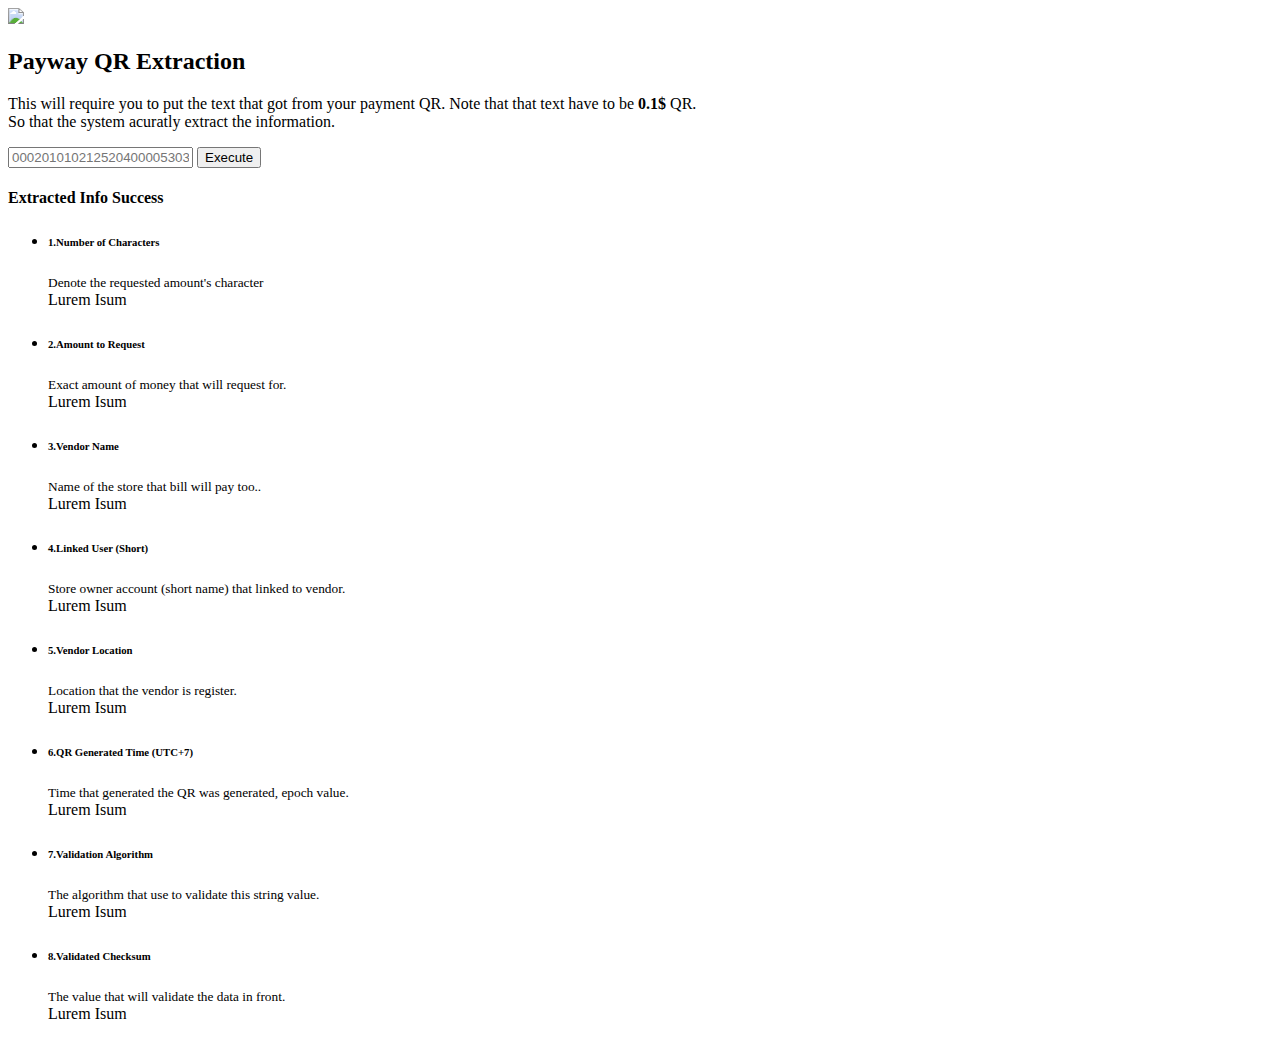
==== index.html @ 281ae9bb "add todos" ====
<!DOCTYPE html>
<html lang="en">
<head>
<meta http-equiv="Content-Type" content="text/html; charset=utf-8"/>
    <meta name="description" content="" />
    <meta name="author" content="Panhavad" />
    <meta name="keywords" content="" />
 
    <title>Payway QR info extractor</title>
    <link rel="stylesheet" href="src/css/style.css"></link>
    <link href="https://cdn.jsdelivr.net/npm/bootstrap@5.0.0/dist/css/bootstrap.min.css" rel="stylesheet" integrity="sha384-wEmeIV1mKuiNpC+IOBjI7aAzPcEZeedi5yW5f2yOq55WWLwNGmvvx4Um1vskeMj0" crossorigin="anonymous">
    <script type="text/javascript" src="src/js/extractor.js"></script>
</head>


<body class="bg-light">
    <div class="container">
        <main>
            <div class="py-5 text-center">
                <img class="d-block mx-auto mb-4" src="https://i.ibb.co/4MwD0hP/7-JLVA-removebg-preview-1.png" height="150px">
                <h2>Payway QR Extraction</h2>
                <p class="lead">This will require you to put the text that got from your payment QR. Note that that text have to be <b>0.1$</b> QR.<br> So that the system acuratly extract the information.</p>
            </div>
      <div class="mx-5">
        <form class="card p-2 my-3">
          <div class="input-group">
            <input type="text" class="form-control" placeholder="00020101021252040000530384054030.15802KH5919first.vend by P.DUK6010Phnom Penh622005070393198070585517992000020368101619515246630445CC">
            <!-- @todo make execute button functional
            @body id the input so that execute function can take the value to process -->
            <button type="submit" class="btn btn-primary">Execute</button>
          </div>
        </form>

        <h4 class="d-flex justify-content-between align-items-center mb-3">
          <span class="text-primary">Extracted Info</span>
          <span class="badge rounded-pill bg-success">Success</span>
          <!-- <span class="badge rounded-pill bg-warning text-dark">Fail</span> -->
        </h4>

<!-- extracted info section -->
       <!-- 
          @todo adding id to div
          @body should adding id to the tag with value which we going to replace and remove it when process
          -->
        <ul class="list-group mb-3">
          <li class="list-group-item d-flex justify-content-between lh-sm">
            <div>
              <h6 class="my-0">1.Number of Characters</h6>
              <small class="text-muted">Denote the requested amount's character</small>
            </div>
            <span class="text-muted">Lurem Isum</span>
          </li>
          <li class="list-group-item d-flex justify-content-between lh-sm">
            <div>
              <h6 class="my-0">2.Amount to Request</h6>
              <small class="text-muted">Exact amount of money that will request for.    </small>
            </div>
            <span class="text-muted">Lurem Isum</span>
          </li>

          <li class="list-group-item d-flex justify-content-between lh-sm">
            <div>
              <h6 class="my-0">3.Vendor Name</h6>
              <small class="text-muted">Name of the store that bill will pay too..</small>
            </div>
            <span class="text-muted">Lurem Isum</span>
          </li>
          <li class="list-group-item d-flex justify-content-between lh-sm">
            <div>
              <h6 class="my-0">4.Linked User (Short)</h6>
              <small class="text-muted">Store owner account (short name) that linked to vendor.</small>
            </div>
            <span class="text-muted">Lurem Isum</span>
          </li>
          <li class="list-group-item d-flex justify-content-between lh-sm">
            <div>
              <h6 class="my-0">5.Vendor Location</h6>
              <small class="text-muted">Location that the vendor is register.</small>
            </div>
            <span class="text-muted">Lurem Isum</span>
          </li>
          <li class="list-group-item d-flex justify-content-between lh-sm">
            <div>
              <h6 class="my-0">6.QR Generated Time (UTC+7)</h6>
              <small class="text-muted">Time that generated the QR was generated, epoch value.</small>
            </div>
            <span class="text-muted">Lurem Isum</span>
          </li>
          <li class="list-group-item d-flex justify-content-between lh-sm">
            <div>
              <h6 class="my-0">7.Validation Algorithm</h6>
              <small class="text-muted">The algorithm that use to validate this string value.</small>
            </div>
            <span class="text-muted">Lurem Isum</span>
          </li>
          <li class="list-group-item d-flex justify-content-between lh-sm">
            <div>
              <h6 class="my-0">8.Validated Checksum</h6>
              <small class="text-muted">The value that will validate the data in front.</small>
            </div>
            <span class="text-muted">Lurem Isum</span>
          </li>
        </ul>
<!-- extract info end -->
        
      </div>
        </main>
    </div>
    
<script src="https://cdn.jsdelivr.net/npm/bootstrap@5.0.0/dist/js/bootstrap.bundle.min.js" integrity="sha384-p34f1UUtsS3wqzfto5wAAmdvj+osOnFyQFpp4Ua3gs/ZVWx6oOypYoCJhGGScy+8" crossorigin="anonymous"></script>
</body>
</html>
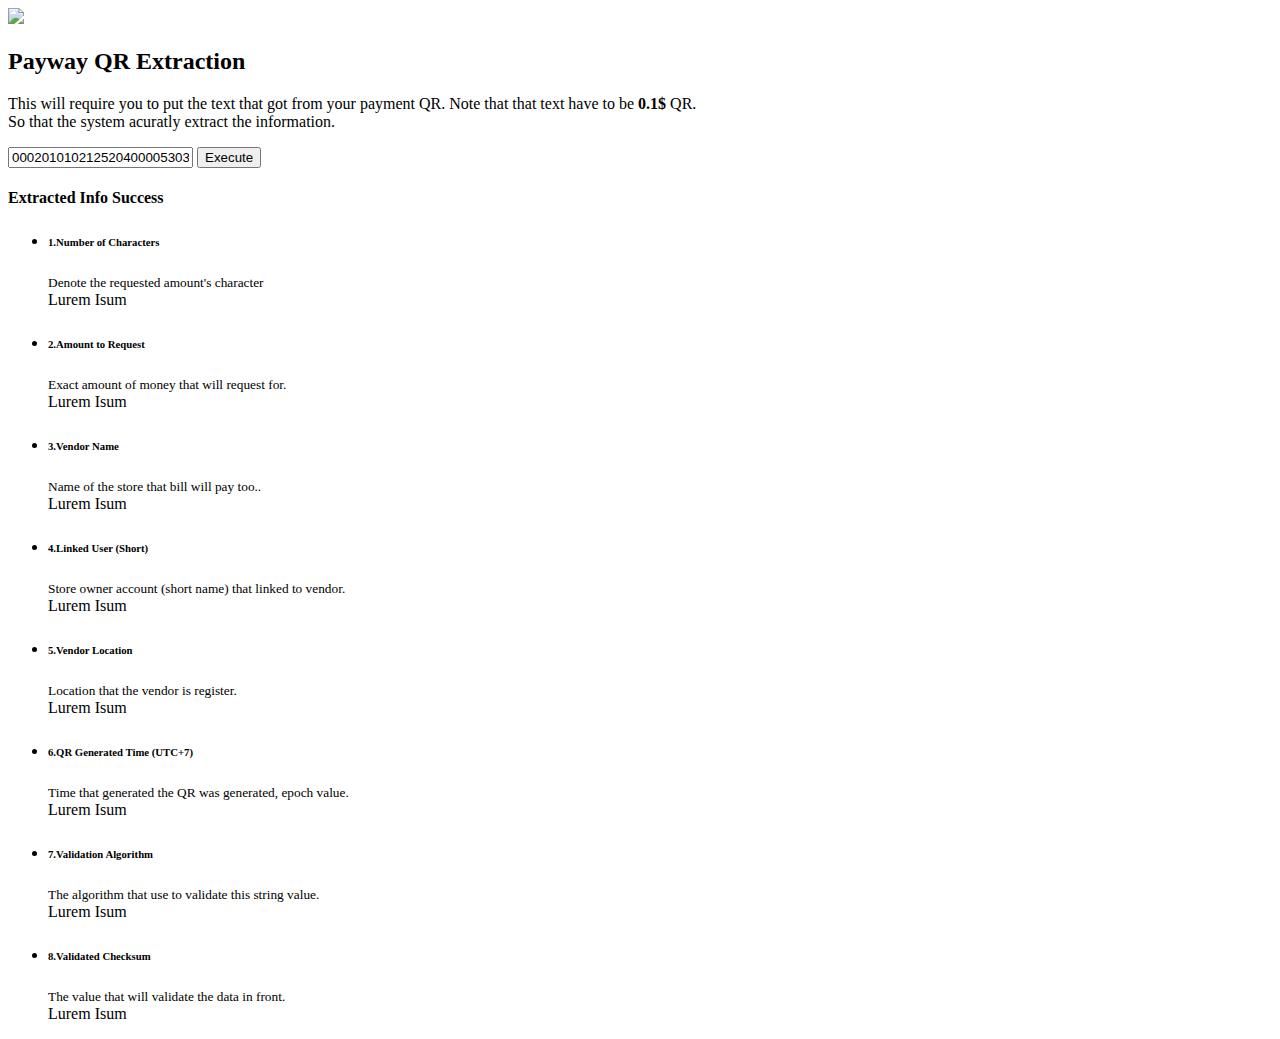
==== commit a3eba4e6: "still buggygit add ." ====
--- a/index.html
+++ b/index.html
@@ -23,9 +23,9 @@
                 <p class="lead">This will require you to put the text that got from your payment QR. Note that that text have to be <b>0.1$</b> QR.<br> So that the system acuratly extract the information.</p>
             </div>
       <div class="mx-5">
-        <form class="card p-2 my-3">
+        <form id="qr-form" class="card p-2 my-3" onsubmit="extractData()">
           <div class="input-group">
-            <input type="text" class="form-control" placeholder="00020101021252040000530384054030.15802KH5919first.vend by P.DUK6010Phnom Penh622005070393198070585517992000020368101619515246630445CC">
+            <input type="text" class="form-control" value="00020101021252040000530384054030.15802KH5919first.vend by P.DUK6010Phnom Penh622005070393198070585517992000020368101619515246630445CC" placeholder="00020101021252040000530384054030.15802KH5919first.vend by P.DUK6010Phnom Penh622005070393198070585517992000020368101619515246630445CC">
             <!-- @todo make execute button functional
             @body id the input so that execute function can take the value to process -->
             <button type="submit" class="btn btn-primary">Execute</button>
@@ -49,7 +49,7 @@
               <h6 class="my-0">1.Number of Characters</h6>
               <small class="text-muted">Denote the requested amount's character</small>
             </div>
-            <span class="text-muted">Lurem Isum</span>
+            <span id="num-of-chars" class="text-muted">Lurem Isum</span>
           </li>
           <li class="list-group-item d-flex justify-content-between lh-sm">
             <div>
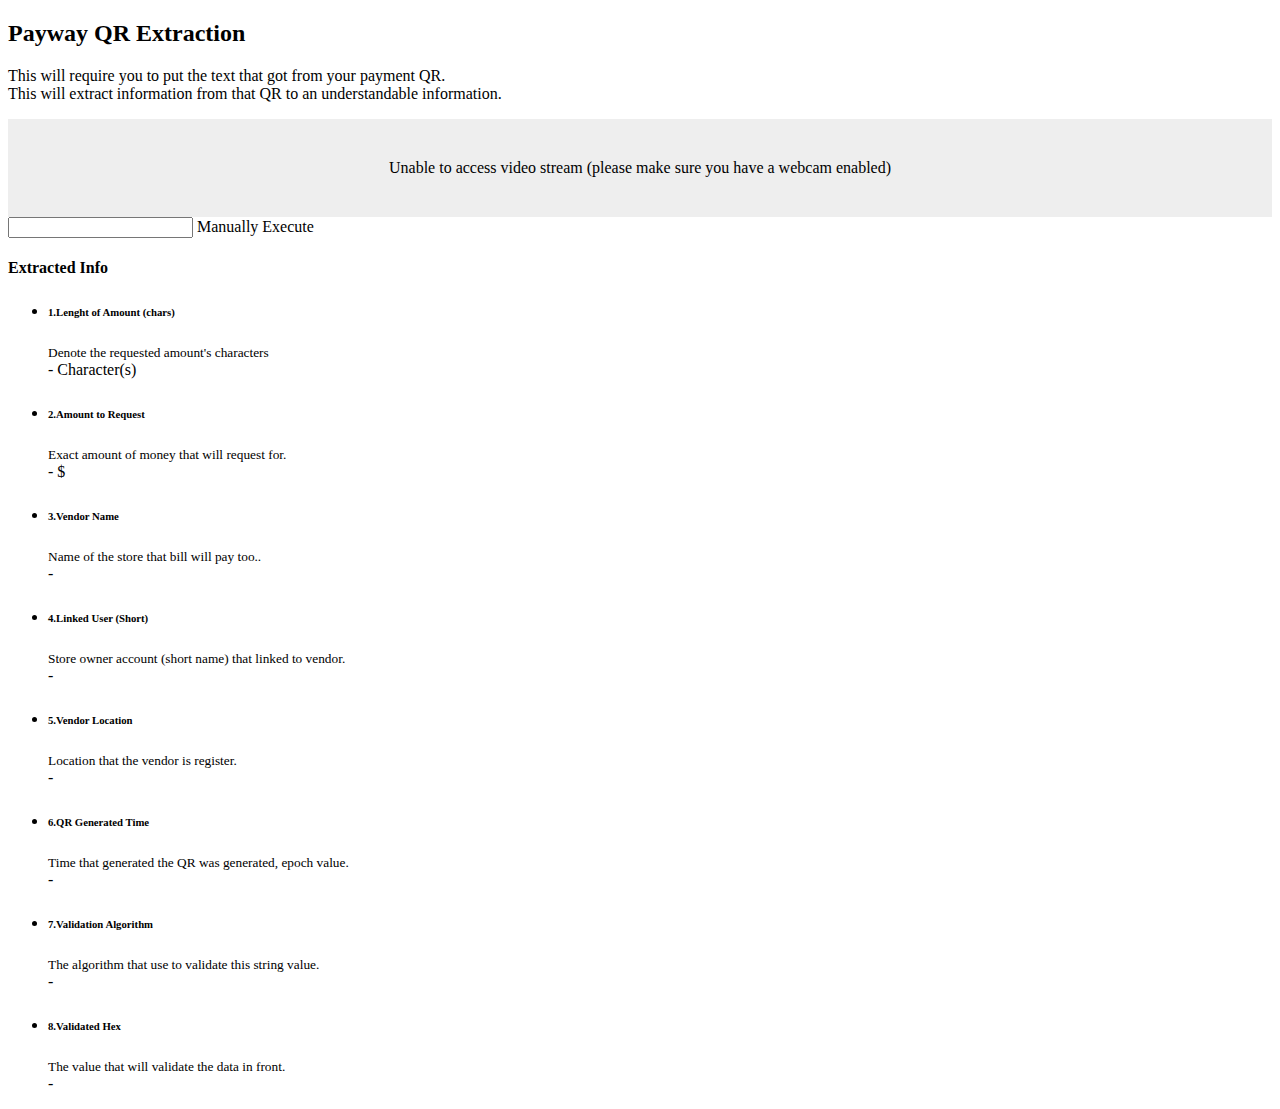
==== commit 17442f90: "add qr scanner" ====
--- a/index.html
+++ b/index.html
@@ -1,62 +1,67 @@
-
 <!DOCTYPE html>
 <html lang="en">
+
 <head>
-<meta http-equiv="Content-Type" content="text/html; charset=utf-8"/>
-    <meta name="description" content="" />
-    <meta name="author" content="Panhavad" />
-    <meta name="keywords" content="" />
- 
-    <title>Payway QR info extractor</title>
-    <link rel="stylesheet" href="src/css/style.css"></link>
-    <link href="https://cdn.jsdelivr.net/npm/bootstrap@5.0.0/dist/css/bootstrap.min.css" rel="stylesheet" integrity="sha384-wEmeIV1mKuiNpC+IOBjI7aAzPcEZeedi5yW5f2yOq55WWLwNGmvvx4Um1vskeMj0" crossorigin="anonymous">
-    <script type="text/javascript" src="src/js/extractor.js"></script>
+  <meta http-equiv="Content-Type" content="text/html; charset=utf-8" />
+  <meta name="description" content="" />
+  <meta name="author" content="Panhavad" />
+  <meta name="keywords" content="" />
+
+  <title>Payway QR info extractor</title>
+  <link rel="stylesheet" href="src/css/style.css">
+  </link>
+  <link href="https://cdn.jsdelivr.net/npm/bootstrap@5.0.0/dist/css/bootstrap.min.css" rel="stylesheet"
+    integrity="sha384-wEmeIV1mKuiNpC+IOBjI7aAzPcEZeedi5yW5f2yOq55WWLwNGmvvx4Um1vskeMj0" crossorigin="anonymous">
 </head>
 
 
 <body class="bg-light">
-    <div class="container">
-        <main>
-            <div class="py-5 text-center">
-                <img class="d-block mx-auto mb-4" src="https://i.ibb.co/4MwD0hP/7-JLVA-removebg-preview-1.png" height="150px">
-                <h2>Payway QR Extraction</h2>
-                <p class="lead">This will require you to put the text that got from your payment QR. Note that that text have to be <b>0.1$</b> QR.<br> So that the system acuratly extract the information.</p>
-            </div>
+  <div class="container">
+    <main>
+      <div class="py-3 text-center">
+        <!-- <img class="d-block mx-auto mb-4" src="https://i.ibb.co/4MwD0hP/7-JLVA-removebg-preview-1.png" height="150px"> -->
+        <h2>Payway QR Extraction</h2>
+        <p class="lead">This will require you to put the text that got from your payment QR.<br> This will extract information from that QR to an understandable information.</p>
+      </div>
+      <div id="loadingMessage">Unable to access video stream (please make sure you have a webcam enabled)</div>
+  <canvas id="canvas" hidden></canvas>
+  </div>
       <div class="mx-5">
-        <form id="qr-form" class="card p-2 my-3" onsubmit="extractData()">
+        <form class="card p-2 my-3">
           <div class="input-group">
-            <input type="text" class="form-control" value="00020101021252040000530384054030.15802KH5919first.vend by P.DUK6010Phnom Penh622005070393198070585517992000020368101619515246630445CC" placeholder="00020101021252040000530384054030.15802KH5919first.vend by P.DUK6010Phnom Penh622005070393198070585517992000020368101619515246630445CC">
+            <input id="qr-text" value=" " type="text" class="form-control" >
             <!-- @todo make execute button functional
             @body id the input so that execute function can take the value to process -->
-            <button type="submit" class="btn btn-primary">Execute</button>
+            <a onclick="extractData()" class="btn btn-primary">Manually Execute</a>
           </div>
         </form>
 
         <h4 class="d-flex justify-content-between align-items-center mb-3">
           <span class="text-primary">Extracted Info</span>
-          <span class="badge rounded-pill bg-success">Success</span>
-          <!-- <span class="badge rounded-pill bg-warning text-dark">Fail</span> -->
+          <span hidden id="outputMessage" class="text-danger">Invalid Payway QR code detected.</span>
         </h4>
 
-<!-- extracted info section -->
-       <!-- 
+        <!-- extracted info section -->
+        <!-- 
           @todo adding id to div
           @body should adding id to the tag with value which we going to replace and remove it when process
           -->
         <ul class="list-group mb-3">
           <li class="list-group-item d-flex justify-content-between lh-sm">
             <div>
-              <h6 class="my-0">1.Number of Characters</h6>
-              <small class="text-muted">Denote the requested amount's character</small>
+              <h6 class="my-0">1.Lenght of Amount (chars)</h6>
+              <small class="text-muted">Denote the requested amount's characters</small>
             </div>
-            <span id="num-of-chars" class="text-muted">Lurem Isum</span>
+            <div><span class="fw-bolder fs-5" id="amountChars">-</span><span class="text-muted fw-bolder fs-5">
+                Character(s)</span></div>
           </li>
           <li class="list-group-item d-flex justify-content-between lh-sm">
             <div>
               <h6 class="my-0">2.Amount to Request</h6>
-              <small class="text-muted">Exact amount of money that will request for.    </small>
+              <small class="text-muted">Exact amount of money that will request for. </small>
             </div>
-            <span class="text-muted">Lurem Isum</span>
+            <div><span class="fw-bolder fs-5" id="amount">- </span><span class="text-muted fw-bolder fs-5"> $</span>
+            </div>
           </li>
 
           <li class="list-group-item d-flex justify-content-between lh-sm">
@@ -64,50 +69,60 @@
               <h6 class="my-0">3.Vendor Name</h6>
               <small class="text-muted">Name of the store that bill will pay too..</small>
             </div>
-            <span class="text-muted">Lurem Isum</span>
+            <span class="fw-bolder fs-5" id="vendorName">-</span>
           </li>
           <li class="list-group-item d-flex justify-content-between lh-sm">
             <div>
               <h6 class="my-0">4.Linked User (Short)</h6>
               <small class="text-muted">Store owner account (short name) that linked to vendor.</small>
             </div>
-            <span class="text-muted">Lurem Isum</span>
+            <span class="fw-bolder fs-5" id="linkUsername">-</span>
           </li>
           <li class="list-group-item d-flex justify-content-between lh-sm">
             <div>
               <h6 class="my-0">5.Vendor Location</h6>
               <small class="text-muted">Location that the vendor is register.</small>
             </div>
-            <span class="text-muted">Lurem Isum</span>
+            <span class="fw-bolder fs-5" id="vendorLocation">-</span>
           </li>
           <li class="list-group-item d-flex justify-content-between lh-sm">
             <div>
-              <h6 class="my-0">6.QR Generated Time (UTC+7)</h6>
+              <h6 class="my-0">6.QR Generated Time</h6>
               <small class="text-muted">Time that generated the QR was generated, epoch value.</small>
             </div>
-            <span class="text-muted">Lurem Isum</span>
+            <span class="fw-bolder fs-5" id="genTime">-</span>
           </li>
           <li class="list-group-item d-flex justify-content-between lh-sm">
             <div>
               <h6 class="my-0">7.Validation Algorithm</h6>
               <small class="text-muted">The algorithm that use to validate this string value.</small>
             </div>
-            <span class="text-muted">Lurem Isum</span>
+            <span class="fw-bolder fs-5" id="algoUsed">-</span>
           </li>
           <li class="list-group-item d-flex justify-content-between lh-sm">
             <div>
-              <h6 class="my-0">8.Validated Checksum</h6>
+              <h6 class="my-0">8.Validated Hex</h6>
               <small class="text-muted">The value that will validate the data in front.</small>
             </div>
-            <span class="text-muted">Lurem Isum</span>
+            <span class="fw-bolder fs-5" id="validHex">-</span>
           </li>
         </ul>
-<!-- extract info end -->
-        
+        <!-- extract info end -->
+
       </div>
-        </main>
-    </div>
-    
-<script src="https://cdn.jsdelivr.net/npm/bootstrap@5.0.0/dist/js/bootstrap.bundle.min.js" integrity="sha384-p34f1UUtsS3wqzfto5wAAmdvj+osOnFyQFpp4Ua3gs/ZVWx6oOypYoCJhGGScy+8" crossorigin="anonymous"></script>
+    </main>
+  </div>
+
+  <script src="src/js/jsQR.js"></script>
+  <script type="text/javascript" src="src/js/qrCam.js"></script>
+
+  <script type="text/javascript" src="src/js/extractor.js"></script>
+  <script type="text/javascript" src="src/js/crc.js"></script>
+
+  <script type="text/javascript" src="src/js/moment.min.js"></script>
+  <script src="https://cdn.jsdelivr.net/npm/bootstrap@5.0.0/dist/js/bootstrap.bundle.min.js"
+    integrity="sha384-p34f1UUtsS3wqzfto5wAAmdvj+osOnFyQFpp4Ua3gs/ZVWx6oOypYoCJhGGScy+8"
+    crossorigin="anonymous"></script>
 </body>
-</html>
+
+</html>--- a/src/css/style.css
+++ b/src/css/style.css
@@ -0,0 +1,9 @@
+#loadingMessage {
+    text-align: center;
+    padding: 40px;
+    background-color: #eee;
+  }
+  #canvas {
+    width: 25%;
+    margin-left: 37.5%;
+  }